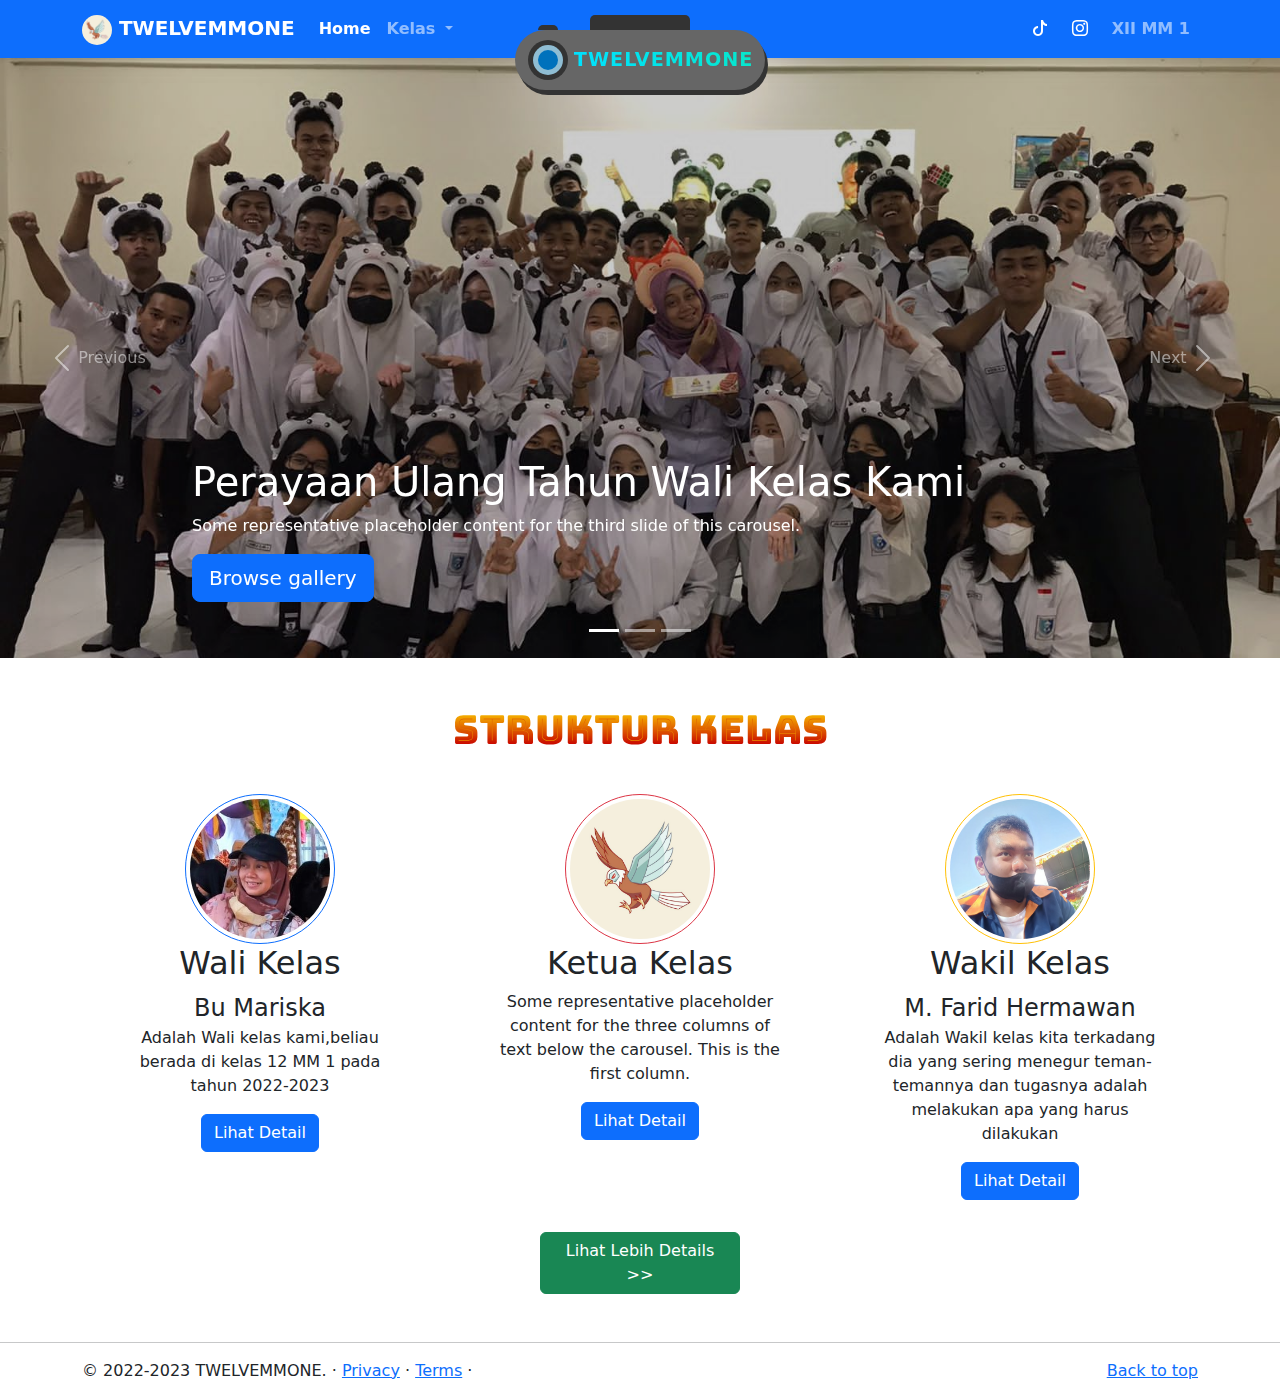
==== index.html @ 5de1970b "initial commit" ====
<!DOCTYPE html>
<html lang="en">
<head>
    <meta charset="UTF-8">
    <meta http-equiv="X-UA-Compatible" content="IE=edge">
    <meta name="viewport" content="width=device-width, initial-scale=1.0">
    <title>TWELVEMMONE - Home</title>
    <!-- My Style -->
    <link rel="icon" href="./components/images/Logo.png">
    <link rel="stylesheet" href="./components/style/main.css">
    <!-- Font Link -->
    <link href="http://fonts.cdnfonts.com/css/century-gothic" rel="stylesheet">
    <link rel="preconnect" href="https://fonts.googleapis.com">
    <link rel="preconnect" href="https://fonts.gstatic.com" crossorigin>
    <link href="https://fonts.googleapis.com/css2?family=Bungee+Spice&display=swap" rel="stylesheet">
    <!-- Bootstrap Link -->
    <link rel="stylesheet" href="https://cdn.jsdelivr.net/npm/bootstrap-icons@1.9.1/font/bootstrap-icons.css">
    <link rel="stylesheet" href="https://cdn.jsdelivr.net/npm/bootstrap@5.2.1/dist/css/bootstrap.min.css">
</head>
<body>
    <!-- BEGIN PAGES -->

    <!-- Camera -->
    <div class="camera">
        <div class="camera-body"></div>
        <div class="camera-text">TWELVEMMONE</div>
        <div class="cam-deco">
            <div class="cam-deco1"></div>
            <div class="cam-deco2"></div>
        </div>
    </div>

    <!-- Nav -->
    <nav class="navbar navbar-expand-lg navbar-dark shadow-sm fw-semibold bg-primary">
        <div class="container">
          <a class="navbar-brand fw-bold" href="/"><img src="./components/images/Logo.png" alt="" width="30px" class="rounded-circle"> TWELVEMMONE</a>
          <button class="navbar-toggler" type="button" data-bs-toggle="collapse" data-bs-target="#navbarSupportedContent" aria-controls="navbarSupportedContent" aria-expanded="false" aria-label="Toggle navigation">
            <span class="navbar-toggler-icon"></span>
          </button>
          <div class="collapse navbar-collapse" id="navbarSupportedContent">
            <ul class="navbar-nav me-auto mb-2 mb-lg-0">
              <li class="nav-item">
                <a class="nav-link active" aria-current="page" href="#">Home</a>
              </li>
              <li class="nav-item dropdown">
                <a class="nav-link dropdown-toggle" href="#" role="button" data-bs-toggle="dropdown" aria-expanded="false">
                  Kelas
                </a>
                <ul class="dropdown-menu dropdown-menu-dark">
                  <li><a class="dropdown-item" href="#">Galeri</a></li>
                  <li><hr class="dropdown-divider"></li>
                  <li><a class="dropdown-item" href="#">Anggota Kelas</a></li>
                </ul>
              </li>
            </ul>
            <ul class="navbar-nav ms-auto nav-medsos d-flex flex-row">
                <li class="nav-item">
                    <a class="nav-link" aria-current="page" href="#"><i class="bi bi-tiktok"></i></a>
                  </li>
                <li class="nav-item ms-2">
                    <a class="nav-link" target="_blank" aria-current="page" href="https://www.instagram.com/twelvemmone6/"><i class="bi bi-instagram"></i></a>
                  </li>
                <li class="nav-item ms-2">
                    <a class="nav-link" target="_blank" aria-current="page" href="">XII MM 1</a>
                </li>
            </ul>
          </div>
        </div>
      </nav>
    <!-- End Nav -->

    <!-- Carousel -->
    <div id="carouselExampleInterval" class="carousel slide mainCarousel" data-bs-ride="carousel">
        <div class="carousel-indicators">
          <button type="button" data-bs-target="#carouselExampleInterval" data-bs-slide-to="0" class="active" aria-current="true" aria-label="Slide 1"></button>
          <button type="button" data-bs-target="#carouselExampleInterval" data-bs-slide-to="1" aria-label="Slide 2"></button>
          <button type="button" data-bs-target="#carouselExampleInterval" data-bs-slide-to="2" aria-label="Slide 3"></button>
        </div>
        <div class="carousel-inner">
          <div class="carousel-item active" data-bs-interval="3000">
            <img src="./components/images/carousel/carousel1.jpg" class="d-block w-100" alt="...">
            <div class="carousel-caption text-start">
              <h1>Perayaan Ulang Tahun Wali Kelas Kami</h1>
              <p>Some representative placeholder content for the third slide of this carousel.</p>
              <p><a class="btn btn-lg btn-primary" href="#">Browse gallery</a></p>
            </div>
          </div>
          <div class="carousel-item">
            <img src="./components/images/carousel/carousel2.jpg" class="d-block w-100" alt="...">
            <div class="carousel-caption text-center">
              <h1>One more for good measure.</h1>
              <p>Some representative placeholder content for the third slide of this carousel.</p>
              <p><a class="btn btn-lg btn-primary" href="#">Browse gallery</a></p>
            </div>
          </div>
          <div class="carousel-item">
            <img src="./components/images/carousel/carousel3.jpg" class="d-block w-100" alt="...">
            <div class="carousel-caption">
              <div class="carousel-caption text-lg-end">
                <h1>One more for good measure.</h1>
                <p>Some representative placeholder content for the third slide of this carousel.</p>
                <p><a class="btn btn-lg btn-primary" href="#">Browse gallery</a></p>
              </div>
          </div>
        </div>
        <button class="carousel-control-prev" type="button" data-bs-target="#carouselExampleInterval" data-bs-slide="prev">
          <span class="carousel-control-prev-icon" aria-hidden="true"></span>
          <span class="n">Previous</span>
        </button>
        <button class="carousel-control-next" type="button" data-bs-target="#carouselExampleInterval" data-bs-slide="next">
            <span class="">Next</span>
          <span class="carousel-control-next-icon" aria-hidden="true"></span>
        </button>
      </div>
    </div>
    <!-- End Carousel -->

    <!-- Main Container -->
    <div class="container struktur-kelas my-5">
      <div class="row mb-3">
        <div class="col text-center">
          <h1>Struktur Kelas</h1>
        </div>
      </div>
        <div class="row justify-content-center d-flex align-items-start text-center">
          <div class="col-lg-4 my-3 px-5">
            <div>
              <img src="./components/images/strukturPanel/walikelas.jpg" alt="" class="rounded-circle img-thumbnail border-primary">
              <h2>Wali Kelas</h2>
              <p><span class="fs-4">Bu Mariska</span><br>Adalah Wali kelas kami,beliau berada di kelas 12 MM 1 pada tahun 2022-2023</p>
              <a class="btn btn-primary" href="">Lihat Detail</a>
            </div>
          </div>
          <div class="col-lg-4 my-3 px-5">
            <div>
              <img src="./components/images/Logo.png" alt="" class="rounded-circle img-thumbnail border-danger">
              <h2 class="fw-normal">Ketua Kelas</h2>
              <p>Some representative placeholder content for the three columns of text below the carousel. This is the first column.</p>
              <a class="btn btn-primary" href="">Lihat Detail</a>
            </div>
          </div>
          <div class="col-lg-4 my-3 px-5">
            <div>
              <img src="./components/images/strukturPanel/wakil.jpg" alt="" class="rounded-circle img-thumbnail border-warning">
              <h2 class="fw-normal">Wakil Kelas</h2>    
              <p><span class="fs-4">M. Farid Hermawan</span><br>Adalah Wakil kelas kita terkadang dia yang sering menegur teman-temannya dan tugasnya adalah melakukan apa yang harus dilakukan</p>
              <a class="btn btn-primary" href="">Lihat Detail</a>
            </div>
          </div>
        </div>
        <div class="row mt-3 text-center">
          <div class="col">
            <a class="btn btn-success" href="" style="width: 200px;">Lihat Lebih Details >></a>
          </div>
        </div>
    </div>
    <!-- End Main Container -->

    <hr class="featurette-divider">

    <!-- Footer -->
    <footer class="container">
      <p class="float-end"><a href="#">Back to top</a></p>
      <p>&copy; 2022-2023 TWELVEMMONE. &middot; <a href="#">Privacy</a> &middot; <a href="#">Terms</a> &middot;</p>
    </footer>
    <!-- End Footer -->

    <!-- END BEGIN PAGES -->

    <!-- Bootstrap Script -->
    <script src="https://cdn.jsdelivr.net/npm/bootstrap@5.2.1/dist/js/bootstrap.bundle.min.js"></script>
</body>
</html>
---- components/style/main.css ----
:root {
    --back-dgray:#333;
    --back-gray:#666;
    --smoothTrans:all 0.2s;
}

body {
    padding:0;
    margin:0;
    font-family:"century gothic", sans-serif;
}

/* Menu */
.dropdown:hover .dropdown-menu {
    display: block;
}

/* Camera */
.camera {
    top:30px;
    right:50%;
    background-color:var(--back-gray);
    width: 250px;
    height:60px;
    position:absolute;
    border-radius:50px;
    transform:translateX(50%);   
    box-shadow:3px 5px var(--back-dgray);
    display: flex;
    justify-content: space-around;
    align-items: center;
    z-index:999;
}

.camera-body {
    position:absolute;
    left:5%;
    width: 40px;
    height:40px;
    background-color:var(--back-dgray);
    border-radius:50%;
    display:flex;
    align-items:center;
    flex-wrap: nowrap;
    cursor:pointer;
    transition:var(--smoothTrans);
}

.camera-body::before{
    content: '';
    top:0;
    right:0;
    position:relative;
    background-color:#8FBDD3;
    width: 75%;
    height:75%;
    margin:auto;
    border-radius:50%;
}

.camera-body::after {
    content: '';
    top:50;
    right: 50%;
    transform:translateX(50%);
    position:absolute;
    background-color:#0071BC;
    width: 50%;
    height:50%;
    margin:auto;
    border-radius:50%;
}

.camera-body:hover {
    transform:scale(105%);
}

.camera-text {
    margin-left:55px;
    background-clip:text;
    color:transparent;
    background-clip:text;
    -webkit-background-clip: text;
    background-image:linear-gradient(to left, rgb(255, 242, 0) 0%,rgb(34, 255, 0) 50%,rgb(0, 225, 255) 100%);
    background-size:1000%;
    letter-spacing:1px;
    font-weight: 750;
    font-size:1.2rem;
    animation:10s slidingAnimation infinite alternate;
}

@keyframes slidingAnimation {
    0%{
        background-position:0;
    }
    100% {
        background-position:100%;
    }
}

.cam-deco1 {
    top:-5px;
    left:9%;
    position:absolute;
    width: 20px;
    height:5px;
    border-radius:5px;
    border-bottom-left-radius: 0;
    border-bottom-right-radius: 0;
    background-color:var(--back-dgray);
}

.cam-deco2 {
    top:-25%;
    right:50%;
    transform:translateX(50%);   
    position:absolute;
    width: 100px;
    height:15px;
    border-radius:5px;
    border-bottom-left-radius: 0;
    border-bottom-right-radius: 0;
    background-color:var(--back-dgray);
}

/* Navigasi */
.nav ,
.navbar {
    /* background-color:#3589ff !important; */
    z-index:2 !important;
}

.navbar * {
    color:white;
}

.navbar .container *:hover {
    color:#ffd097 !important;
}

/* MainCarousel */
.mainCarousel {
    height:600px;
}

.mainCarousel img {
    background-size:cover;
    object-fit: cover;
    height:600px;
    filter: brightness(80%);
}

/* Main Container */
.struktur-kelas h1 {
    font-family: 'Bungee Spice', cursive;
}
.struktur-kelas img {
    width:150px;
    height:150px;
    object-fit: cover;
    cursor:pointer;
    transition:var(--smoothTrans);
}

.struktur-kelas img:hover {
    box-shadow:0 0 20px rgba(0,0,0,.1);
}

/* Android */
@media only screen and (max-width: 767.98px) { 
    .camera {
        display:none;
    }

    nav{
        width: 100%;
        position:fixed !important;
    }

    #carouselExampleInterval {
        padding-top:58px;
    }

    .carousel-control-prev *,
    .carousel-control-next * {
        display:none;
    }
}
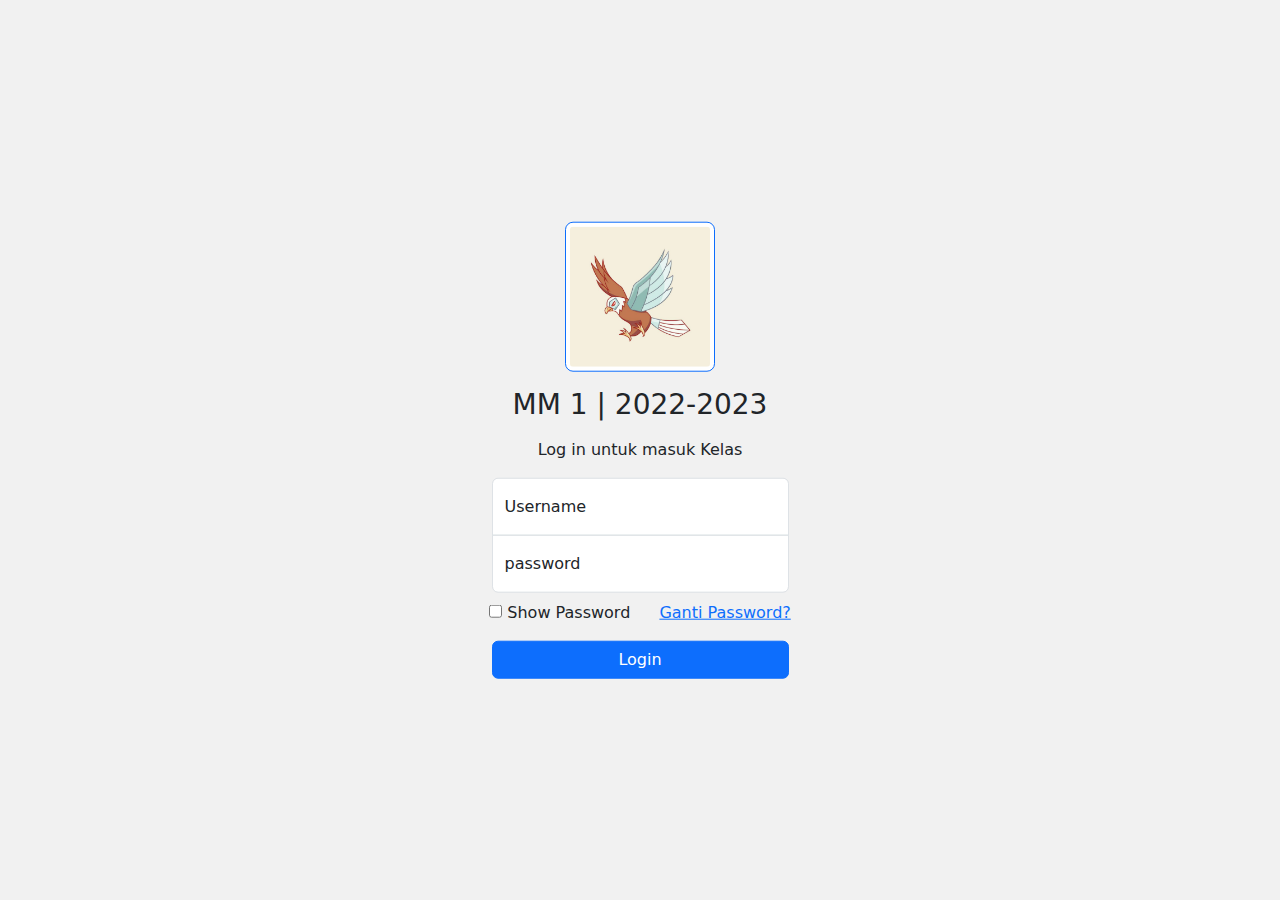
==== commit d0c512ea: "add login page, fixing bug small device, add json, change main site" ====
--- a/index.html
+++ b/index.html
@@ -1,13 +1,15 @@
+<!-- LOGIN HTML -->
 <!DOCTYPE html>
 <html lang="en">
 <head>
     <meta charset="UTF-8">
     <meta http-equiv="X-UA-Compatible" content="IE=edge">
     <meta name="viewport" content="width=device-width, initial-scale=1.0">
-    <title>TWELVEMMONE - Home</title>
+    <title>TWELVEMMONE - Login</title>
     <!-- My Style -->
     <link rel="icon" href="./components/images/Logo.png">
     <link rel="stylesheet" href="./components/style/main.css">
+    <link rel="stylesheet" href="./components/style/login.css">
     <!-- Font Link -->
     <link href="http://fonts.cdnfonts.com/css/century-gothic" rel="stylesheet">
     <link rel="preconnect" href="https://fonts.googleapis.com">
@@ -17,157 +19,44 @@
     <link rel="stylesheet" href="https://cdn.jsdelivr.net/npm/bootstrap-icons@1.9.1/font/bootstrap-icons.css">
     <link rel="stylesheet" href="https://cdn.jsdelivr.net/npm/bootstrap@5.2.1/dist/css/bootstrap.min.css">
 </head>
-<body>
-    <!-- BEGIN PAGES -->
+<body style="background-color:#f1f1f1;">
+  <!-- BEGIN PAGES -->
 
-    <!-- Camera -->
-    <div class="camera">
-        <div class="camera-body"></div>
-        <div class="camera-text">TWELVEMMONE</div>
-        <div class="cam-deco">
-            <div class="cam-deco1"></div>
-            <div class="cam-deco2"></div>
+      <!-- Form -->
+      <div class="form-signin m-auto d-flex flex-column align-items-center text-center justify-content-center" onsubmit="validValue()">
+        <img src="./components/images/Logo.png" alt="" width="150px" class="img-thumbnail border border-primary rounded-3">
+        <h3 class="my-3">MM 1 | 2022-2023</h3>
+        <p>Log in untuk masuk Kelas</h2>
+
+        <div class="form-floating">
+          <input type="text" id="username" placeholder="Akun Kelas" required class="form-control w-100">
+          <label for="username">Username</label>
         </div>
-    </div>
+        
+        <div class="form-floating">
+          <input type="password" id="password" placeholder="Password" required class="form-control w-100 mb-2" autocomplete="off">
+          <label for="password">password</label>
+        </div>
 
-    <!-- Nav -->
-    <nav class="navbar navbar-expand-lg navbar-dark shadow-sm fw-semibold bg-primary">
-        <div class="container">
-          <a class="navbar-brand fw-bold" href="/"><img src="./components/images/Logo.png" alt="" width="30px" class="rounded-circle"> TWELVEMMONE</a>
-          <button class="navbar-toggler" type="button" data-bs-toggle="collapse" data-bs-target="#navbarSupportedContent" aria-controls="navbarSupportedContent" aria-expanded="false" aria-label="Toggle navigation">
-            <span class="navbar-toggler-icon"></span>
-          </button>
-          <div class="collapse navbar-collapse" id="navbarSupportedContent">
-            <ul class="navbar-nav me-auto mb-2 mb-lg-0">
-              <li class="nav-item">
-                <a class="nav-link active" aria-current="page" href="#">Home</a>
-              </li>
-              <li class="nav-item dropdown">
-                <a class="nav-link dropdown-toggle" href="#" role="button" data-bs-toggle="dropdown" aria-expanded="false">
-                  Kelas
-                </a>
-                <ul class="dropdown-menu dropdown-menu-dark">
-                  <li><a class="dropdown-item" href="#">Galeri</a></li>
-                  <li><hr class="dropdown-divider"></li>
-                  <li><a class="dropdown-item" href="#">Anggota Kelas</a></li>
-                </ul>
-              </li>
-            </ul>
-            <ul class="navbar-nav ms-auto nav-medsos d-flex flex-row">
-                <li class="nav-item">
-                    <a class="nav-link" aria-current="page" href="#"><i class="bi bi-tiktok"></i></a>
-                  </li>
-                <li class="nav-item ms-2">
-                    <a class="nav-link" target="_blank" aria-current="page" href="https://www.instagram.com/twelvemmone6/"><i class="bi bi-instagram"></i></a>
-                  </li>
-                <li class="nav-item ms-2">
-                    <a class="nav-link" target="_blank" aria-current="page" href="">XII MM 1</a>
-                </li>
-            </ul>
-          </div>
+        <div>
+          <input type="checkbox" id="showPass" onclick="showpass()">
+          <label for="showPass">Show Password</label>
+          <a href="https://wa.me/+6285814162973" class="ms-4">Ganti Password?</a>
         </div>
-      </nav>
-    <!-- End Nav -->
 
-    <!-- Carousel -->
-    <div id="carouselExampleInterval" class="carousel slide mainCarousel" data-bs-ride="carousel">
-        <div class="carousel-indicators">
-          <button type="button" data-bs-target="#carouselExampleInterval" data-bs-slide-to="0" class="active" aria-current="true" aria-label="Slide 1"></button>
-          <button type="button" data-bs-target="#carouselExampleInterval" data-bs-slide-to="1" aria-label="Slide 2"></button>
-          <button type="button" data-bs-target="#carouselExampleInterval" data-bs-slide-to="2" aria-label="Slide 3"></button>
-        </div>
-        <div class="carousel-inner">
-          <div class="carousel-item active" data-bs-interval="3000">
-            <img src="./components/images/carousel/carousel1.jpg" class="d-block w-100" alt="...">
-            <div class="carousel-caption text-start">
-              <h1>Perayaan Ulang Tahun Wali Kelas Kami</h1>
-              <p>Some representative placeholder content for the third slide of this carousel.</p>
-              <p><a class="btn btn-lg btn-primary" href="#">Browse gallery</a></p>
-            </div>
-          </div>
-          <div class="carousel-item">
-            <img src="./components/images/carousel/carousel2.jpg" class="d-block w-100" alt="...">
-            <div class="carousel-caption text-center">
-              <h1>One more for good measure.</h1>
-              <p>Some representative placeholder content for the third slide of this carousel.</p>
-              <p><a class="btn btn-lg btn-primary" href="#">Browse gallery</a></p>
-            </div>
-          </div>
-          <div class="carousel-item">
-            <img src="./components/images/carousel/carousel3.jpg" class="d-block w-100" alt="...">
-            <div class="carousel-caption">
-              <div class="carousel-caption text-lg-end">
-                <h1>One more for good measure.</h1>
-                <p>Some representative placeholder content for the third slide of this carousel.</p>
-                <p><a class="btn btn-lg btn-primary" href="#">Browse gallery</a></p>
-              </div>
-          </div>
-        </div>
-        <button class="carousel-control-prev" type="button" data-bs-target="#carouselExampleInterval" data-bs-slide="prev">
-          <span class="carousel-control-prev-icon" aria-hidden="true"></span>
-          <span class="n">Previous</span>
-        </button>
-        <button class="carousel-control-next" type="button" data-bs-target="#carouselExampleInterval" data-bs-slide="next">
-            <span class="">Next</span>
-          <span class="carousel-control-next-icon" aria-hidden="true"></span>
-        </button>
+        <p class="text-danger" id="result"></p>
+
+        <button onclick="validValue()" class="btn btn-primary form-login">Login</button>
       </div>
-    </div>
-    <!-- End Carousel -->
-
-    <!-- Main Container -->
-    <div class="container struktur-kelas my-5">
-      <div class="row mb-3">
-        <div class="col text-center">
-          <h1>Struktur Kelas</h1>
-        </div>
-      </div>
-        <div class="row justify-content-center d-flex align-items-start text-center">
-          <div class="col-lg-4 my-3 px-5">
-            <div>
-              <img src="./components/images/strukturPanel/walikelas.jpg" alt="" class="rounded-circle img-thumbnail border-primary">
-              <h2>Wali Kelas</h2>
-              <p><span class="fs-4">Bu Mariska</span><br>Adalah Wali kelas kami,beliau berada di kelas 12 MM 1 pada tahun 2022-2023</p>
-              <a class="btn btn-primary" href="">Lihat Detail</a>
-            </div>
-          </div>
-          <div class="col-lg-4 my-3 px-5">
-            <div>
-              <img src="./components/images/Logo.png" alt="" class="rounded-circle img-thumbnail border-danger">
-              <h2 class="fw-normal">Ketua Kelas</h2>
-              <p>Some representative placeholder content for the three columns of text below the carousel. This is the first column.</p>
-              <a class="btn btn-primary" href="">Lihat Detail</a>
-            </div>
-          </div>
-          <div class="col-lg-4 my-3 px-5">
-            <div>
-              <img src="./components/images/strukturPanel/wakil.jpg" alt="" class="rounded-circle img-thumbnail border-warning">
-              <h2 class="fw-normal">Wakil Kelas</h2>    
-              <p><span class="fs-4">M. Farid Hermawan</span><br>Adalah Wakil kelas kita terkadang dia yang sering menegur teman-temannya dan tugasnya adalah melakukan apa yang harus dilakukan</p>
-              <a class="btn btn-primary" href="">Lihat Detail</a>
-            </div>
-          </div>
-        </div>
-        <div class="row mt-3 text-center">
-          <div class="col">
-            <a class="btn btn-success" href="" style="width: 200px;">Lihat Lebih Details >></a>
-          </div>
-        </div>
-    </div>
-    <!-- End Main Container -->
-
-    <hr class="featurette-divider">
-
-    <!-- Footer -->
-    <footer class="container">
-      <p class="float-end"><a href="#">Back to top</a></p>
-      <p>&copy; 2022-2023 TWELVEMMONE. &middot; <a href="#">Privacy</a> &middot; <a href="#">Terms</a> &middot;</p>
-    </footer>
-    <!-- End Footer -->
-
-    <!-- END BEGIN PAGES -->
-
-    <!-- Bootstrap Script -->
-    <script src="https://cdn.jsdelivr.net/npm/bootstrap@5.2.1/dist/js/bootstrap.bundle.min.js"></script>
-</body>
-</html>+      <!-- Form -->
+  
+      <!-- END BEGIN PAGES -->
+  
+      <!-- My Script -->
+      <script src="./components/script/login.js"></script>
+      <!-- Bootstrap Script -->
+      <script src="https://cdn.jsdelivr.net/npm/bootstrap@5.2.1/dist/js/bootstrap.bundle.min.js"></script>
+      <!-- Jquery -->
+    <script src="https://code.jquery.com/jquery-3.6.1.js" integrity="sha256-3zlB5s2uwoUzrXK3BT7AX3FyvojsraNFxCc2vC/7pNI=" crossorigin="anonymous"></script>
+  </body>
+  </html>--- a/components/style/main.css
+++ b/components/style/main.css
@@ -138,6 +138,10 @@
     color:#ffd097 !important;
 }
 
+.dropdown-menu li a:active {
+    background:rgba(255,255,255,.2) !important;
+}
+
 /* MainCarousel */
 .mainCarousel {
     height:600px;
@@ -151,7 +155,7 @@
 }
 
 /* Main Container */
-.struktur-kelas h1 {
+.struktur-kelas .text-kelas {
     font-family: 'Bungee Spice', cursive;
 }
 .struktur-kelas img {
--- a/components/style/login.css
+++ b/components/style/login.css
@@ -0,0 +1,34 @@
+body,html {
+    height: 100%;
+}
+
+.form-signin{
+    width: 100%;
+    max-width: 330px;
+    margin: 0;
+    position: absolute;
+    top: 50%;
+    left: 50%;
+    -ms-transform: translate(-50%, -50%);
+    transform: translate(-50%, -50%);
+}
+
+.form-floating {
+    width: 90%;
+}
+
+input#username[type="text"]{
+    margin-bottom: -1px;
+    border-bottom-right-radius: 0;
+    border-bottom-left-radius: 0;
+}
+
+input#password[type="password"]{
+    margin-bottom: 10px;
+    border-top-left-radius: 0;
+    border-top-right-radius: 0;
+}
+
+.form-login {
+    width:90%;
+}